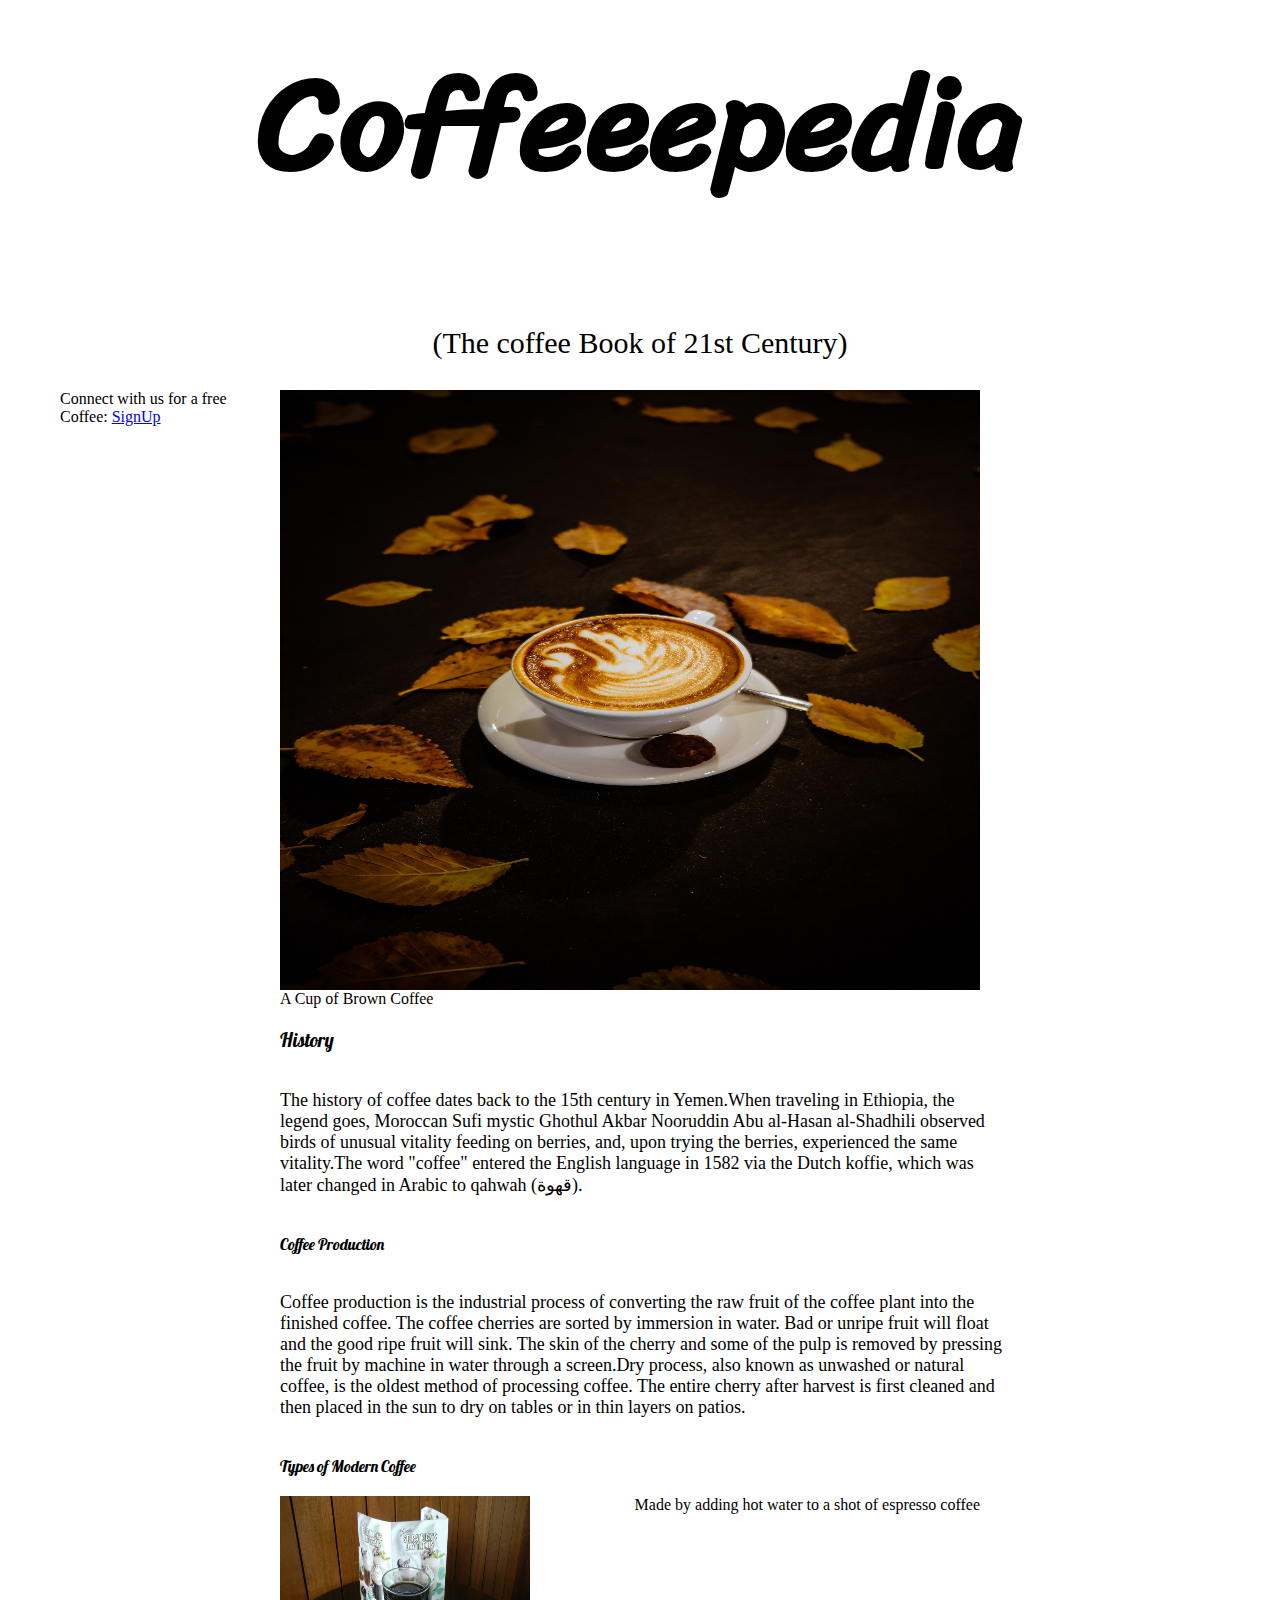
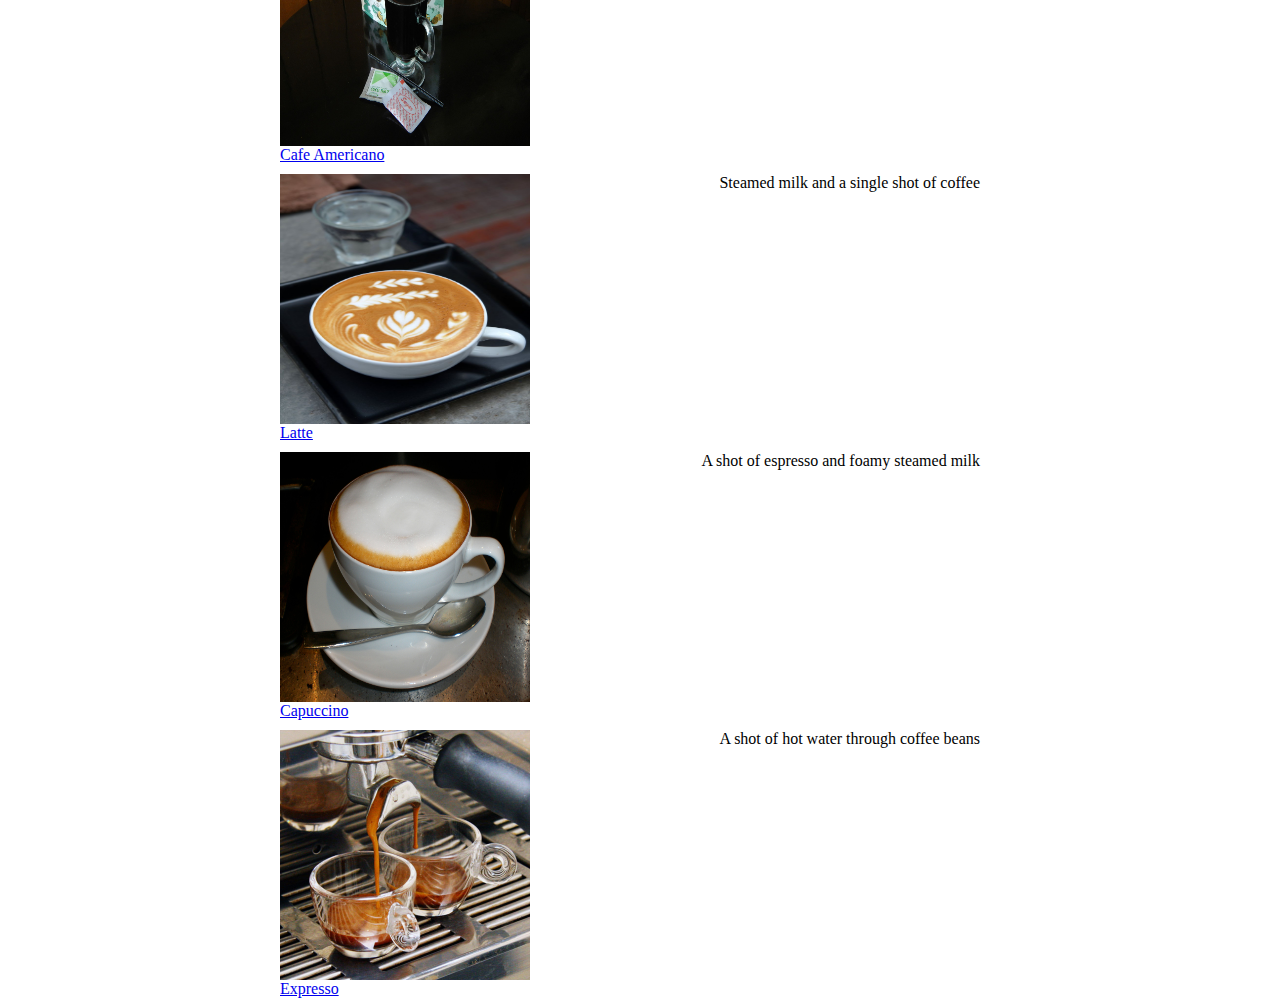
==== sprint-1/index.html @ 1903bdf1 "first commit" ====
<html>

<head>

    <link rel ="stylesheet" type ="text/css" href="style.css">

    <link href="https://fonts.googleapis.com/css?family=Sriracha&display=swap" rel="stylesheet">
    <link href="https://fonts.googleapis.com/css?family=Lobster&display=swap" rel="stylesheet"> 
    <title>Coffeeepedia</title>
</head>


<body>
    <div>
        <h1>Coffeeepedia</h1>
        <p id="tag_line">(The coffee Book of 21st Century)</p>
        <p></p>
    </div>
    
    
    <div class="container">
        <div class="items" id="beans_pic"><img src="pic_beans1.jpg" width="700px" height="600px" alt="Cofee Beans"> <figcaption>A Cup of Brown Coffee</figcaption> </div>
        <div class="items" class="left_align" id="history_head">History</div>
        <div class="items" id = history_cont><p>The history of coffee dates back to the 15th century in Yemen.When traveling in Ethiopia, the<br> legend goes, Moroccan Sufi mystic Ghothul Akbar Nooruddin Abu al-Hasan al-Shadhili observed <br> birds of unusual vitality feeding on berries, and, upon trying the berries, experienced the same <br> vitality.The word "coffee" entered the English language in 1582 via the Dutch koffie, which was <br>later changed in Arabic to qahwah (قهوة).
        </p></div>
        <div class="items" class="left_align" id="coffee_production">Coffee Production</div>
        <div class="items" class="left_align" id="coffee_product"><p>Coffee production is the industrial process of converting the raw fruit of the coffee plant into the <br> finished coffee. The coffee cherries are sorted by immersion in water. Bad or unripe fruit will float <br> and the good ripe fruit will sink. The skin of the cherry and some of the pulp is removed by pressing <br> the fruit by machine in water through a screen.Dry process, also known as unwashed or natural <br> coffee, is the oldest method of processing coffee. The entire cherry after harvest is first cleaned and <br>then placed in the sun to dry on tables or in thin layers on patios.</p>
        </div>
        <div class="items" id="types" class="left_align">Types of Modern Coffee</div>
        <div class="container1" id="first_list">
            <div class="list_float"><a href="/Users/bipinbabu/projects/masai/sprint-1/cafe_americano.html"><img src="cafe_amerivano.JPG" width="250px" height="250px" alt=""><figcaption>Cafe Americano</figcaption></a></div>
            <div class="right_desc" > Made by adding hot water to a shot of espresso coffee</div>
            <div class="list_float1"><a href="/Users/bipinbabu/projects/masai/sprint-1/latte.html"><img src="latte.jpg" width="250px" height="250px" alt="Latte"><figcaption>Latte</figcaption></a></div>
            <div class="right_desc" > Steamed milk and a single shot of coffee</div>
            <div class="list_float1"><a href="/Users/bipinbabu/projects/masai/sprint-1/capuccino.html"><img src="capuccino.jpg" width="250px" height="250px" alt="capuccino"><figcaption>Capuccino</figcaption></a></div>
            <div class="right_desc" > A shot of espresso and foamy steamed milk</div>
            <div class="list_float1"><a href="/Users/bipinbabu/projects/masai/sprint-1/espresso.html"><img src="expresso.jpg" width="250px" height="250px" alt="Expresso"><figcaption>Expresso</figcaption></a></div>
            <div class="right_desc" >  A shot of hot water through coffee beans</div>
        </div>

        <div class="last_line">Connect with us for a free Coffee: <a href="/Users/bipinbabu/projects/masai/sprint-1/signup.html">SignUp</a> </div>
        

            
    </div>


</body>












</html>
---- sprint-1/style.css ----
h1{
    font-family: 'Sriracha', cursive;
    align-self: center;
    font-size: 130px;
    text-align: center;
}
p{
    font-size: large;
}
#tag_line{
    font-size: 30px;
    text-align: center;
}
@media (max-width: 600px){
    .container{
        display: grid;
        grid-template-columns: 50px 50px;
        grid-template-rows: auto;
        grid-gap: 10px;
        
        /* border: thick dotted green; */
    }
    .container1{
        width: 300px;
        height: 950px;
        
    }
    h1{
        font-size: 30px;
    }

}

@media (max-width: 768px){
    .container{
        display: grid;
        grid-template-columns: 100px 100px;
        grid-template-rows: auto;
        grid-gap: 10px;
        
        /* border: thick dotted green; */
    }
    h1{
        font-size: 30px;
    }
    .container1{
        width: 300px;
        height: 950px;
        
    }

}

.container{
    display: grid;
    grid-template-columns: 200px 800px 100px;
    grid-template-rows: auto;
    grid-gap: 20px;
    justify-content: center;
    /* border: thick dotted green; */
}
.container1{
    width: 700px;
    height: 950px;
    
}
.types_new_left{
    grid-area: 1/1;
}
.types_new_right{
    grid-area: 1/2;
}
#beans_pic{
    grid-area: 1/2/span 5/span 1;
}
.left_align{
    justify-items: left;
}
#history_head{
    grid-area: 6/2/span 1/span 1;
    font-size: larger;
    font-family: 'Lobster', cursive;
}
#history_cont{
    grid-area: 7/2/span 1/span1;
    justify-self: left
}
#coffee_production{
    grid-area: 8/2/span 1/span 1;
    font-family: 'Lobster', cursive;
    
}
#coffee_product{
    grid-area: 9/2/span 1/ span 1;
}
#types{
    grid-area: 10/2/span 1/span 2;
    font-family: 'Lobster', cursive;
}
#first_list{
    grid-area: 11/2/ span 15/ span 1;
}
.list_float{
    float: left;
    margin-bottom: 10px;
    
}
.right_desc{
    float: right;
    clear: right;
}
.list_float1{
    clear: left;
    float: left;
    margin-bottom: 10px;
}
.last_line{
    grid-area: 1/1/span 1/ span 1;
}
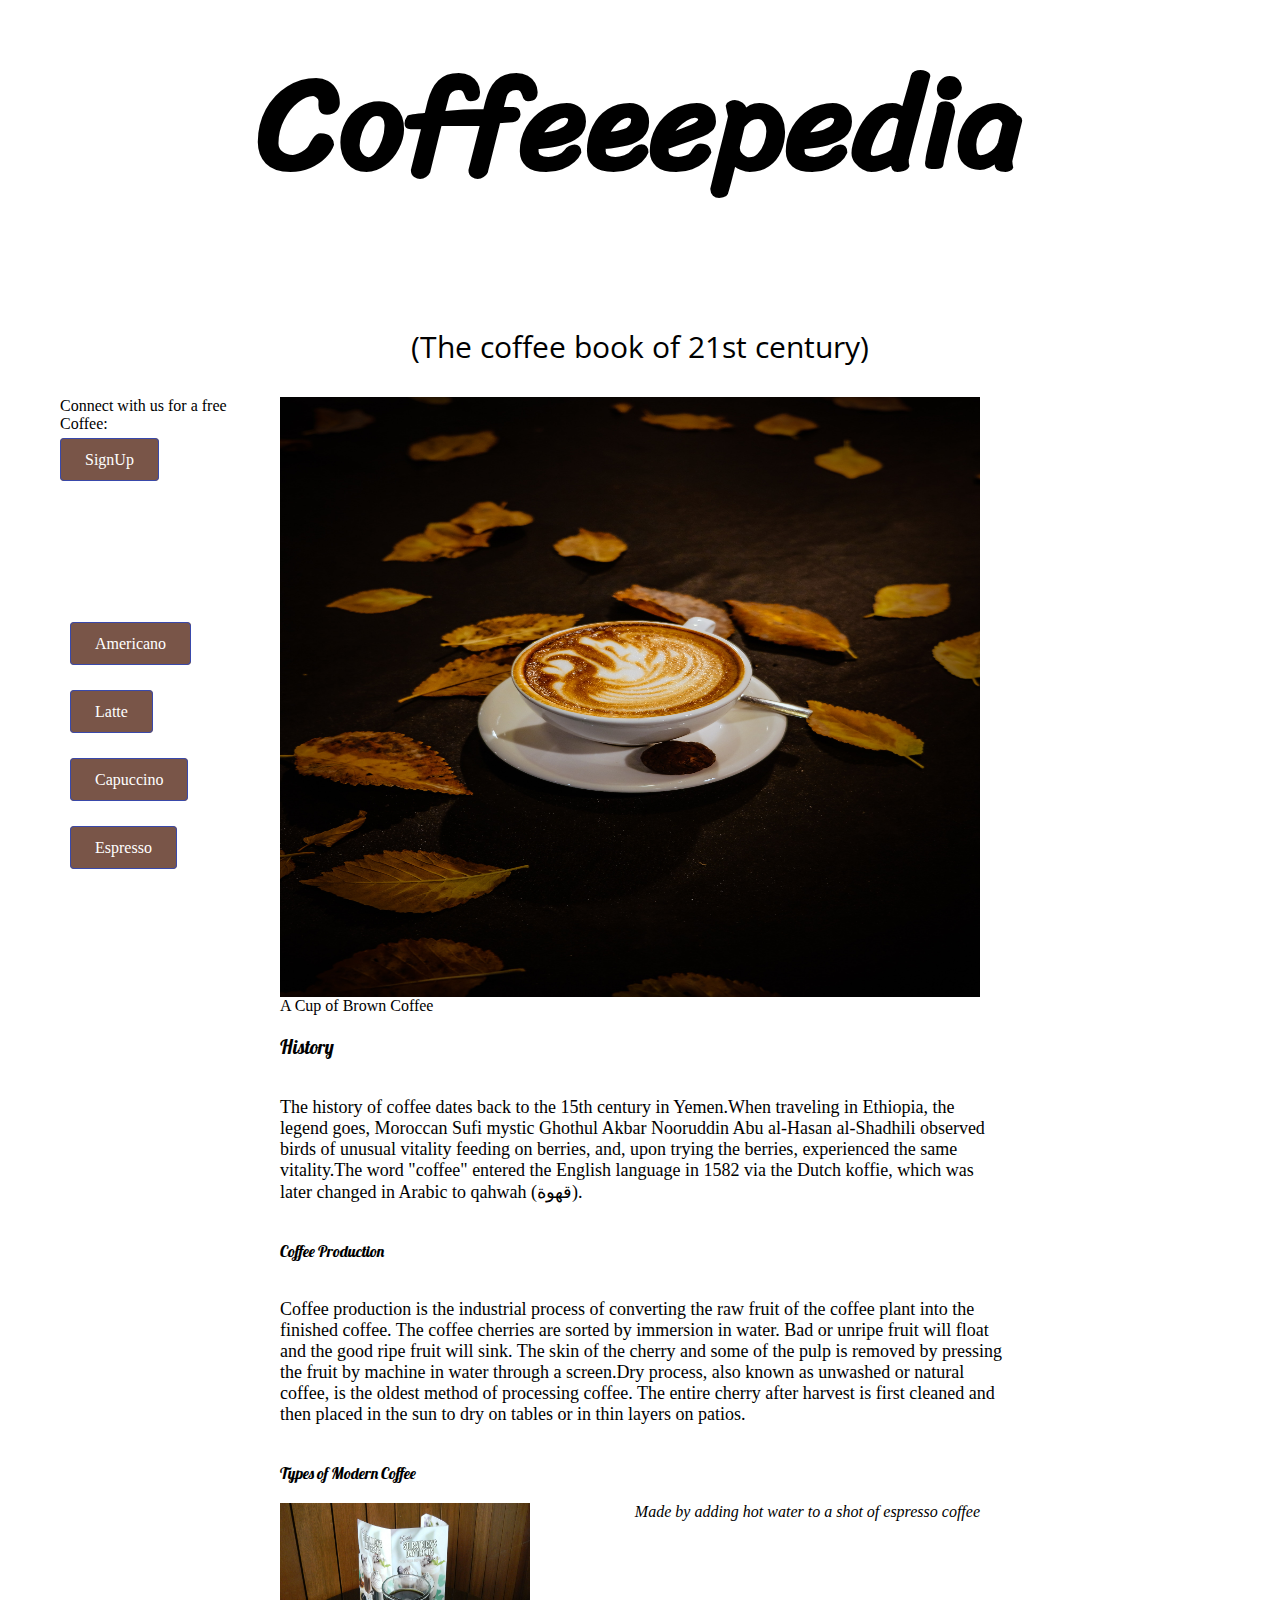
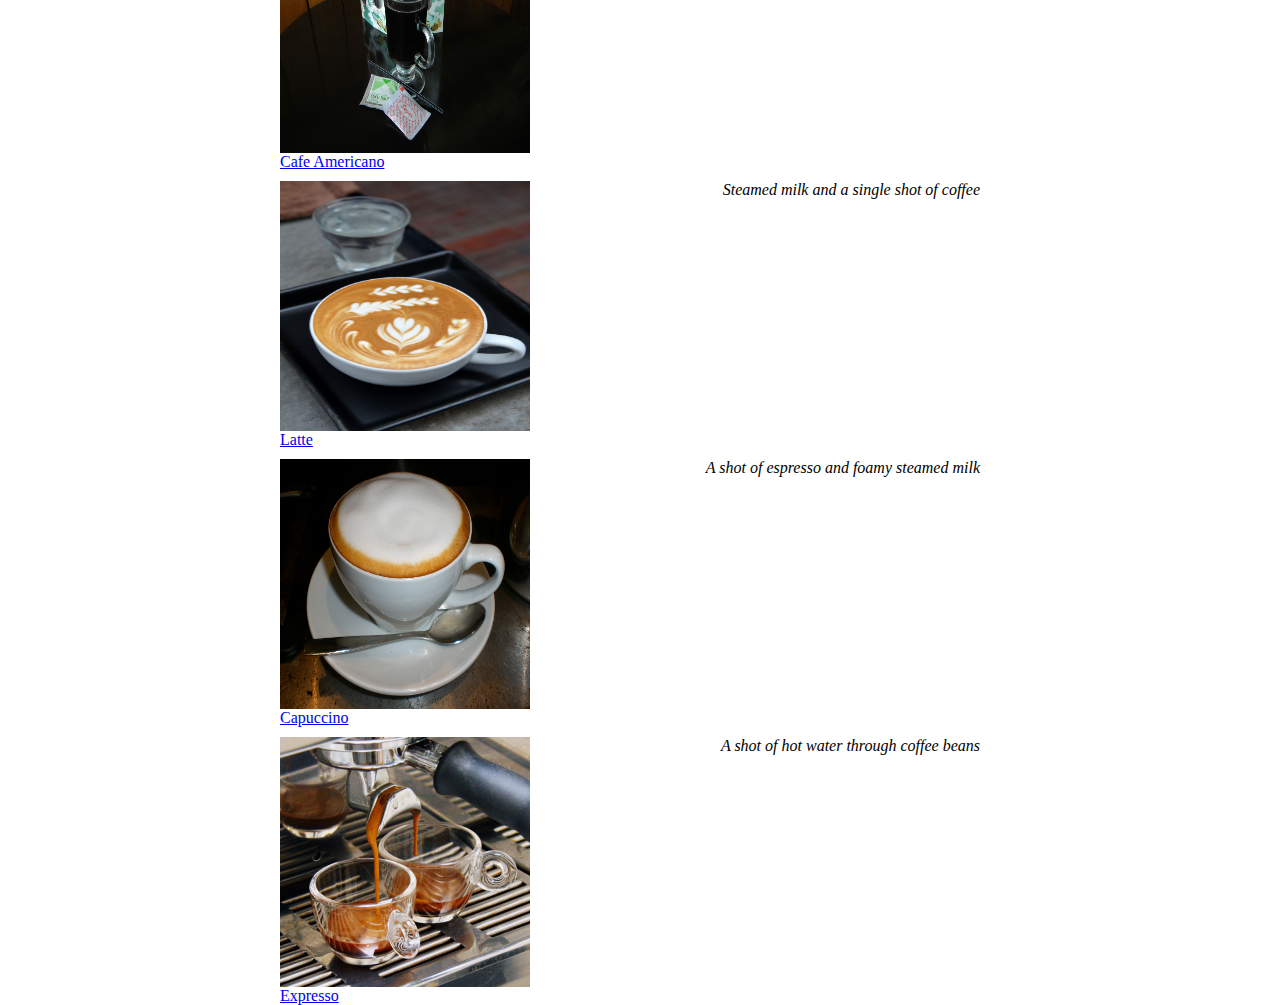
==== commit 0bc7e712: ":After first change" ====
--- a/sprint-1/index.html
+++ b/sprint-1/index.html
@@ -6,6 +6,7 @@
 
     <link href="https://fonts.googleapis.com/css?family=Sriracha&display=swap" rel="stylesheet">
     <link href="https://fonts.googleapis.com/css?family=Lobster&display=swap" rel="stylesheet"> 
+    <link href="https://fonts.googleapis.com/css?family=Open+Sans+Condensed:300&display=swap" rel="stylesheet"> 
     <title>Coffeeepedia</title>
 </head>
 
@@ -13,7 +14,7 @@
 <body>
     <div>
         <h1>Coffeeepedia</h1>
-        <p id="tag_line">(The coffee Book of 21st Century)</p>
+        <p id="tag_line">(The coffee book of 21st century)</p>
         <p></p>
     </div>
     
@@ -29,16 +30,25 @@
         <div class="items" id="types" class="left_align">Types of Modern Coffee</div>
         <div class="container1" id="first_list">
             <div class="list_float"><a href="/Users/bipinbabu/projects/masai/sprint-1/cafe_americano.html"><img src="cafe_amerivano.JPG" width="250px" height="250px" alt=""><figcaption>Cafe Americano</figcaption></a></div>
-            <div class="right_desc" > Made by adding hot water to a shot of espresso coffee</div>
+            <div class="right_desc" > <em>Made by adding hot water to a shot of espresso coffee</em> </div>
             <div class="list_float1"><a href="/Users/bipinbabu/projects/masai/sprint-1/latte.html"><img src="latte.jpg" width="250px" height="250px" alt="Latte"><figcaption>Latte</figcaption></a></div>
-            <div class="right_desc" > Steamed milk and a single shot of coffee</div>
+            <div class="right_desc" > <em>Steamed milk and a single shot of coffee</em></div>
             <div class="list_float1"><a href="/Users/bipinbabu/projects/masai/sprint-1/capuccino.html"><img src="capuccino.jpg" width="250px" height="250px" alt="capuccino"><figcaption>Capuccino</figcaption></a></div>
-            <div class="right_desc" > A shot of espresso and foamy steamed milk</div>
+            <div class="right_desc" > <em>A shot of espresso and foamy steamed milk</em></div>
             <div class="list_float1"><a href="/Users/bipinbabu/projects/masai/sprint-1/espresso.html"><img src="expresso.jpg" width="250px" height="250px" alt="Expresso"><figcaption>Expresso</figcaption></a></div>
-            <div class="right_desc" >  A shot of hot water through coffee beans</div>
+            <div class="right_desc" >  <em>A shot of hot water through coffee beans</em></div>
         </div>
 
-        <div class="last_line">Connect with us for a free Coffee: <a href="/Users/bipinbabu/projects/masai/sprint-1/signup.html">SignUp</a> </div>
+        <div class="last_line">Connect with us for a free Coffee: <p></p> <a href="/Users/bipinbabu/projects/masai/sprint-1/signup.html" class="button">SignUp </a> <p></p></div>
+    
+        <nav class="menu">
+        
+              <div class="nav_div"><a href="/Users/bipinbabu/projects/masai/sprint-1/cafe_americano.html" class="button">Americano</a></div>
+              <div class="nav_div"><a href="/Users/bipinbabu/projects/masai/sprint-1/latte.html" class="button">Latte</a></div>
+              <div class="nav_div"><a href="/Users/bipinbabu/projects/masai/sprint-1/capuccino.html" class="button">Capuccino</a></div>
+              <div class="nav_div"><a href="/Users/bipinbabu/projects/masai/sprint-1/espresso.html" class="button">Espresso</a></div>
+        
+        </nav>
         
 
             
--- a/sprint-1/style.css
+++ b/sprint-1/style.css
@@ -10,19 +10,20 @@
 #tag_line{
     font-size: 30px;
     text-align: center;
+    font-family: 'Open Sans Condensed', sans-serif;
 }
 @media (max-width: 600px){
     .container{
         display: grid;
-        grid-template-columns: 50px 50px;
+        grid-template-columns: 100%;
         grid-template-rows: auto;
-        grid-gap: 10px;
+        grid-gap: 5px;
         
         /* border: thick dotted green; */
     }
     .container1{
-        width: 300px;
-        height: 950px;
+        width: 50%;
+        height:50%;
         
     }
     h1{
@@ -34,7 +35,7 @@
 @media (max-width: 768px){
     .container{
         display: grid;
-        grid-template-columns: 100px 100px;
+        grid-template-columns: 50% 50%;
         grid-template-rows: auto;
         grid-gap: 10px;
         
@@ -50,6 +51,22 @@
     }
 
 }
+.button{
+    color: white;
+    background-color: #795548;
+    border: 1px solid #3949AB;
+    padding: 12px 24px;
+    margin-bottom: 20px;
+    border-radius: 4px;
+    text-decoration: none;
+    
+}
+
+.button:hover {
+    background-color: white;
+    color: #3949AB;
+    border: 1px dashed #3949AB;
+  }
 
 .container{
     display: grid;
@@ -57,6 +74,9 @@
     grid-template-rows: auto;
     grid-gap: 20px;
     justify-content: center;
+    /* background-image: url('https://images.unsplash.com/photo-1458819714733-e5ab3d536722?ixlib=rb-1.2.1&ixid=eyJhcHBfaWQiOjEyMDd9&auto=format&fit=crop&w=933&q=80');
+    background-size: cover; */
+    
     /* border: thick dotted green; */
 }
 .container1{
@@ -116,4 +136,16 @@
 }
 .last_line{
     grid-area: 1/1/span 1/ span 1;
-}+}
+nav{
+    grid-area: 3/1/span 2/span 1;
+   
+}
+.nav_div{
+    margin-bottom: 30px;
+    padding: 10px 10px;
+    align-self : auto;
+}
+
+
+
